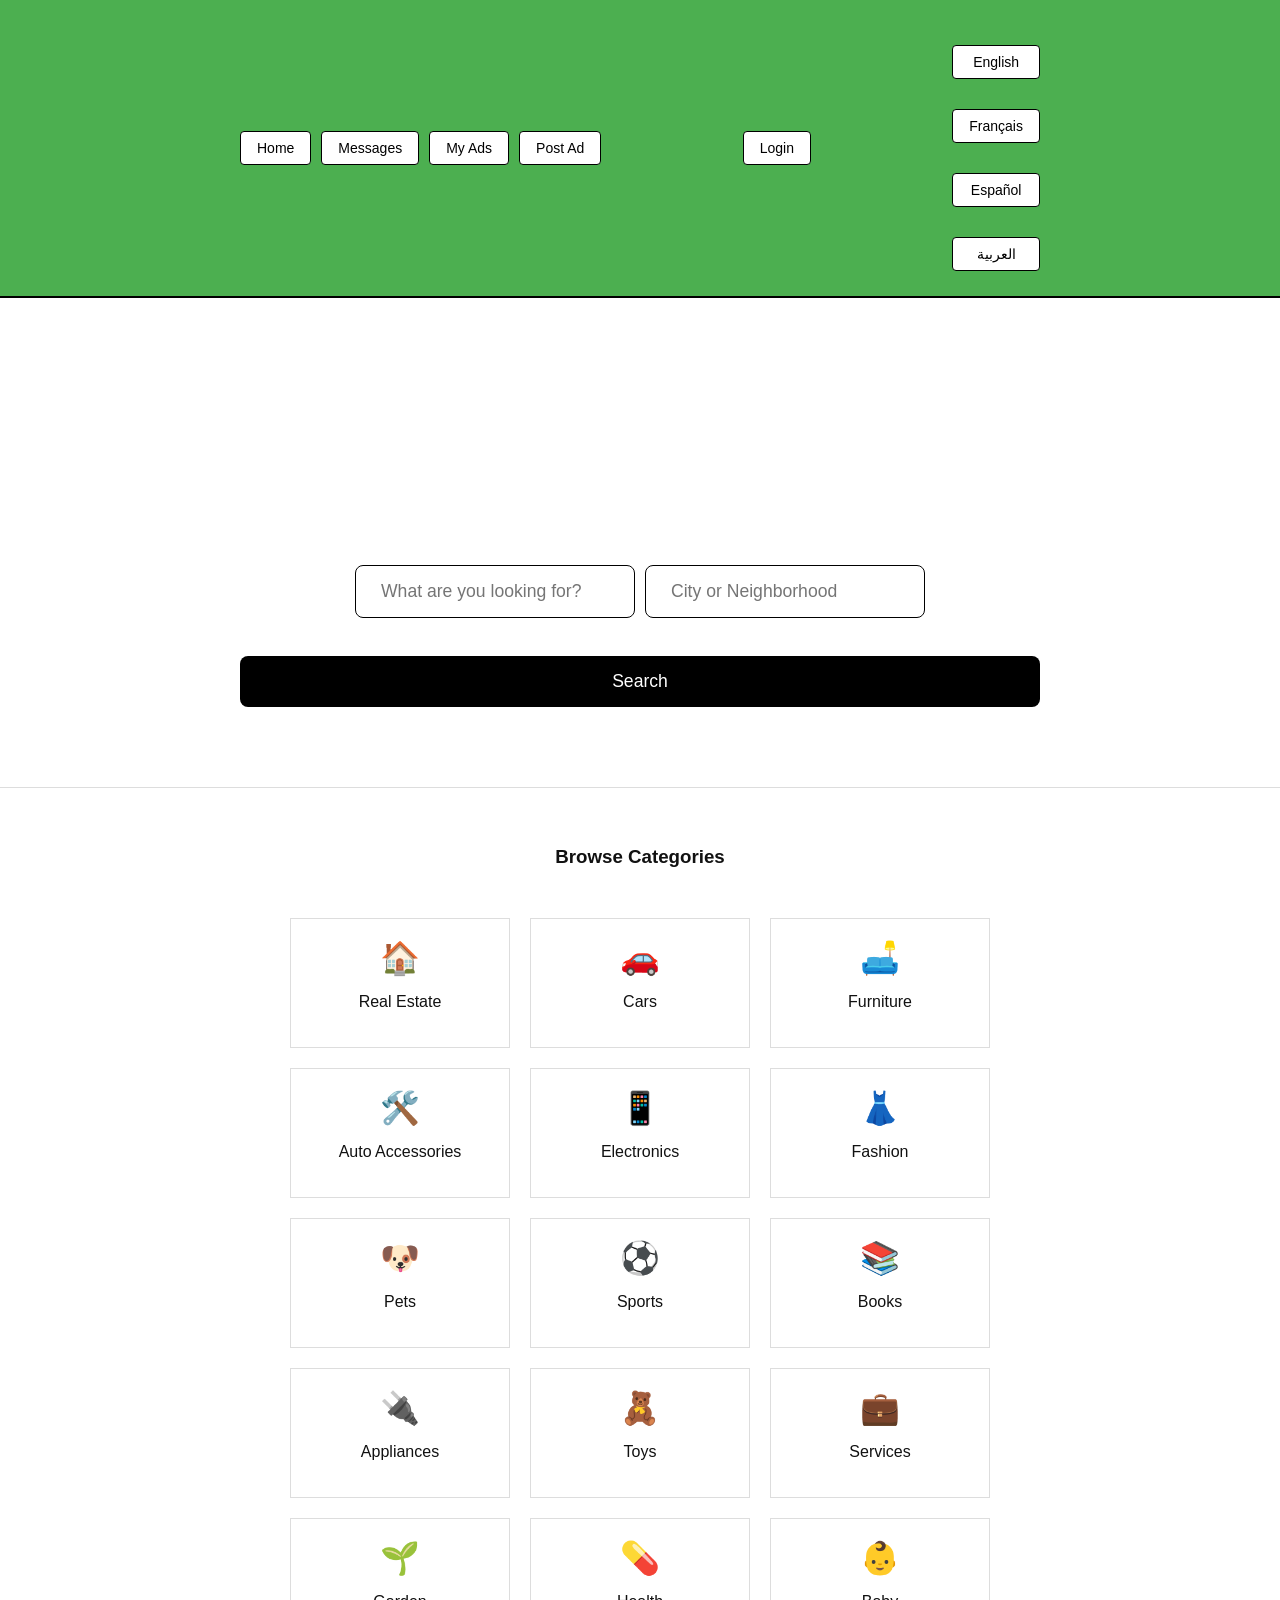
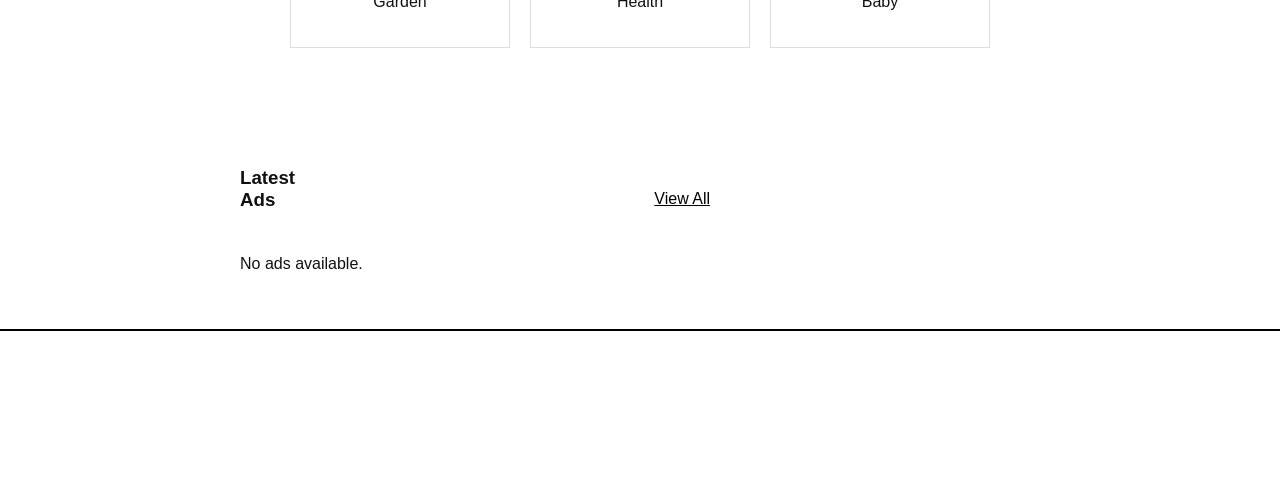
==== index.html @ 33067f7f "Update index.html" ====
<!DOCTYPE html>
<html lang="en">
<head>
    <meta charset="UTF-8">
    <meta name="viewport" content="width=device-width, initial-scale=1.0">
    <title data-i18n="greeting">Marketplace | Find Anything</title>

    <link rel="stylesheet" href="style.css">
    <script src="languages.js"></script>

    <style>
        * {
            box-sizing: border-box;
        }

        body {
            font-family: Arial, sans-serif;
            margin: 0;
            padding: 0;
            background: #ffffff;
            color: #111;
        }

        .container {
            width: 90%;
            max-width: 800px;
            margin: auto;
        }

        /* TOP NAV */
        .top-bar {
            background: #4caf50;
            border-bottom: 2px solid #000;
            padding: 15px 0;
        }

        .top-bar-inner {
            display: flex;
            justify-content: space-between;
            align-items: center;
            flex-wrap: wrap;
            gap: 15px;
        }

        .nav-links,
        .lang-buttons {
            display: flex;
            gap: 10px;
            flex-wrap: wrap;
            align-items: center;
        }

        .nav-links a,
        .lang-buttons button,
        #logout-btn {
            background: white;
            color: black;
            border: 1px solid black;
            padding: 8px 16px;
            cursor: pointer;
            text-decoration: none;
            border-radius: 4px;
            font-size: 14px;
            transition: 0.3s;
        }

        .nav-links a:hover,
        .lang-buttons button:hover,
        #logout-btn:hover {
            background: black;
            color: white;
        }

        #user-info-header {
            font-size: 14px;
            font-weight: bold;
        }

        /* HEADER */
        .header {
            text-align: center;
            padding: 40px 20px 20px;
            background: white;
        }

        .header h1 {
            font-size: 3rem;
            margin: 0;
            font-weight: bold;
        }

        /* HERO */
        .hero {
            padding: 40px 20px;
            text-align: center;
            background: white;
            border-bottom: 1px solid #ddd;
        }

        .hero h2 {
            font-size: 2rem;
            margin-bottom: 25px;
        }

        .search-container {
            display: flex;
            justify-content: center;
            flex-wrap: wrap;
            gap: 10px;
        }

        .search-container input {
            padding: 12px;
            width: 280px;
            border: 1px solid #000;
            border-radius: 4px;
        }

        .btn-search {
            padding: 12px 25px;
            background: black;
            color: white;
            border: none;
            cursor: pointer;
            border-radius: 4px;
        }

        /* CATEGORIES */
        .categories-section {
            padding: 40px 0;
        }

        .categories-section h3 {
            text-align: center;
            margin-bottom: 30px;
        }

        .category-grid {
            display: grid;
            grid-template-columns: repeat(auto-fill, minmax(180px, 1fr));
            gap: 20px;
        }

        .cat-card {
            border: 1px solid #ddd;
            padding: 20px;
            text-align: center;
            background: white;
            cursor: pointer;
            transition: 0.3s;
        }

        .cat-card:hover {
            border-color: black;
            transform: translateY(-3px);
        }

        .cat-card span {
            font-size: 2rem;
            display: block;
            margin-bottom: 10px;
        }

        /* ADS */
        .main-content {
            padding: 40px 0;
        }

        .section-header {
            display: flex;
            justify-content: space-between;
            align-items: center;
            margin-bottom: 25px;
        }

        .btn-link {
            background: none;
            border: none;
            cursor: pointer;
            text-decoration: underline;
            color: black;
        }

        /* FOOTER */
        footer {
            border-top: 2px solid black;
            padding: 30px 0;
            text-align: center;
            background: white;
        }

        footer a {
            color: black;
            text-decoration: none;
        }

        footer a:hover {
            text-decoration: underline;
        }

        footer p {
            margin: 8px 0;
        }
    </style>
</head>

<body>

<!-- TOP BAR -->
<div class="top-bar">
    <div class="container top-bar-inner">

        <!-- NAVIGATION -->
        <div class="nav-links">
            <a href="index.html" data-i18n="home">Home</a>
            <a href="messages.html" data-i18n="messages">Messages</a>
            <a href="myads.html" data-i18n="myAds">My Ads</a>
            <a href="post.html" data-i18n="postAd">Post Ad</a>
        </div>

        <!-- USER INFO -->
        <div id="user-info-header" style="display:none;">
            <span data-i18n="logged_in_as">Logged in as:</span>
            <span id="header-user-email"></span>
        </div>

        <!-- AUTH -->
        <div class="nav-links">
            <a id="userAuth" href="login.html" data-i18n="login">Login</a>
            <button id="logout-btn" onclick="logout()" style="display:none;" data-i18n="logout">Logout</button>
        </div>

        <!-- LANGUAGES -->
        <div class="lang-buttons">
            <button onclick="setLanguage('en')">English</button>
            <button onclick="setLanguage('fr')">Français</button>
            <button onclick="setLanguage('es')">Español</button>
            <button onclick="setLanguage('ar')">العربية</button>
        </div>

    </div>
</div>

<!-- HEADER -->
<header class="header">
    <div class="container">
        <h1 data-i18n="site_name">My Marketplace</h1>
    </div>
</header>

<!-- HERO -->
<section class="hero">
    <div class="container">
        <h2 data-i18n="hero_title">Find anything in your city</h2>

        <div class="search-container">
            <input type="text" id="searchInput" placeholder="What are you looking for?" data-i18n-placeholder="search_placeholder">
            <input type="text" id="locationInput" placeholder="City or Neighborhood" data-i18n-placeholder="location_placeholder">
            <button onclick="applyFilters()" class="btn-search" data-i18n="search">Search</button>
        </div>
    </div>
</section>

<!-- CATEGORIES -->
<section class="categories-section container">
    <h3 data-i18n="browse_categories">Browse Categories</h3>
    <div class="category-grid" id="categoryGrid"></div>
</section>

<!-- ADS -->
<section class="main-content container">
    <div class="section-header">
        <h3 data-i18n="latest_ads">Latest Ads</h3>
        <button onclick="resetFilters()" class="btn-link" data-i18n="view_all">View All</button>
    </div>

    <div id="listings" class="grid"></div>

    <p id="no-items-message" style="display:none; text-align:center;" data-i18n="no_items_found">
        No items found.
    </p>
</section>

<!-- FOOTER -->
<footer>
    <div class="container">
        <p><a href="terms.html" data-i18n="footer_terms">Terms</a></p>
        <p><a href="safety.html" data-i18n="footer_safety">Safety</a></p>
        <p><a href="privacy.html" data-i18n="footer_privacy">Privacy</a></p>
    </div>
</footer>

<script>
function checkLoginStatus() {
    const userRaw = localStorage.getItem('loggedInUser');
    const userEmail = document.getElementById('header-user-email');
    const loginBtn = document.getElementById('userAuth');
    const logoutBtn = document.getElementById('logout-btn');
    const userHeader = document.getElementById('user-info-header');

    if (userRaw) {
        const user = JSON.parse(userRaw);

        if (user && user.email) {
            userEmail.innerText = user.email;
            userHeader.style.display = 'block';
            loginBtn.style.display = 'none';
            logoutBtn.style.display = 'inline-block';
        }
    } else {
        userHeader.style.display = 'none';
        loginBtn.style.display = 'inline-block';
        logoutBtn.style.display = 'none';
    }
}

function logout() {
    localStorage.removeItem('loggedInUser');
    localStorage.removeItem('currentUser');
    checkLoginStatus();
    window.location.href = "index.html";
}

function fetchCategories() {
    const categories = [
        { name: 'Real Estate', icon: '🏠' },
        { name: 'Cars', icon: '🚗' },
        { name: 'Furniture', icon: '🛋️' },
        { name: 'Auto Accessories', icon: '🛠️' },
        { name: 'Electronics', icon: '📱' },
        { name: 'Fashion', icon: '👗' },
        { name: 'Pets', icon: '🐶' },
        { name: 'Sports', icon: '⚽' },
        { name: 'Books', icon: '📚' },
        { name: 'Appliances', icon: '🔌' },
        { name: 'Toys', icon: '🧸' },
        { name: 'Services', icon: '💼' },
        { name: 'Garden', icon: '🌱' },
        { name: 'Health', icon: '💊' },
        { name: 'Baby', icon: '👶' }
    ];

    const categoryGrid = document.getElementById('categoryGrid');
    categoryGrid.innerHTML = '';

    categories.forEach(category => {
        const categoryCard = document.createElement('div');
        categoryCard.className = 'cat-card';

        categoryCard.innerHTML = `
            <span>${category.icon}</span>
            <p>${category.name}</p>
        `;

        categoryCard.onclick = function() {
            filterByCategory(category.name);
        };

        categoryGrid.appendChild(categoryCard);
    });
}

function filterByCategory(category) {
    if (typeof displayAllAds === "function") {
        const ads = JSON.parse(localStorage.getItem("ads") || "[]");
        const filtered = ads.filter(ad => ad.category === category);
        displayAllAds(filtered);
    }
}

window.onload = function() {
    fetchCategories();
    checkLoginStatus();

    if (typeof displayAllAds === "function") {
        displayAllAds();
    }
};
</script>

<script src="storage.js"></script>
<script src="main.js"></script>

</body>
</html>
---- style.css ----
/* --- 1. GLOBAL & RESET --- */
body {
    font-family: 'Segoe UI', Arial, sans-serif;
    margin: 0;
    background: #f6f6f6;
    color: #333;
}

.auth-page-body, .details-page {
    display: flex;
    flex-direction: column;
    min-height: 100vh;
    margin: 0;
}

/* --- 2. HEADER & LANGUAGES --- */
.header {
    background: #4b2aad;
    color: white !important;
    padding: 15px 20px;
    display: flex;
    justify-content: space-between;
    align-items: center;
    width: 100%;
}

.language-nav a, .nav a.text, .nav a {
    color: white !important;
    background: transparent !important;
    text-decoration: none;
    padding: 5px 12px;
    font-size: 14px;
}

.language-nav a:hover {
    text-decoration: underline;
}

/* --- 3. HERO & SEARCH --- */
.hero {
    display: flex;
    flex-direction: column;
    align-items: center;
    justify-content: center;
    text-align: center;
    padding: 60px 20px;
    background-color: #204fbc;
    color: white;
}

#hero_title {
    margin-bottom: 20px;
}

.search-container {
    display: flex;
    justify-content: center;
    gap: 10px;
    margin: 40px auto;
    max-width: 800px;
}

.search-container input, .search-container select {
    padding: 15px 25px !important;
    font-size: 1.1rem !important;
    border-radius: 8px !important;
    border: none;
}

.search-container button {
    padding: 15px 30px !important;
    font-size: 1.1rem;
    border-radius: 8px;
}

/* --- 4. LAYOUTS --- */
.main-content-wrapper {
    display: flex;
    gap: 30px;
    max-width: 1200px;
    margin: 0 auto;
    padding: 20px;
}

.category-sidebar {
    width: 250px;
    flex-shrink: 0;
}

.ads-display-area {
    flex-grow: 1;
}

.category-grid {
    max-width: 1200px;
    margin: 0 auto;
    padding: 20px 50px;
}

/* --- 5. MY ADS PAGE --- */
.ads-grid {
    display: flex;
    flex-direction: column;
    gap: 20px;
    max-width: 900px;
    margin: 20px auto;
}

.myad-card {
    display: flex !important;
    background: white;
    border-radius: 10px;
    overflow: hidden;
    box-shadow: 0 4px 12px rgba(0,0,0,0.08);
    height: 160px;
    border: 1px solid #eee;
}

.myad-img-wrapper {
    width: 220px !important;
    height: 160px !important;
    flex-shrink: 0;
}

.myad-img-wrapper img {
    width: 100% !important;
    height: 100% !important;
    object-fit: cover !important;
}

.myad-content {
    padding: 20px;
    flex-grow: 1;
    display: flex;
    flex-direction: column;
    justify-content: space-between;
}

/* --- 6. DETAIL PAGE --- */
.detail-grid {
    display: grid;
    grid-template-columns: 1fr 350px;
    gap: 40px;
    max-width: 1200px;
    margin: 20px auto;
}

.main-image {
    background: #fff;
    border-radius: 12px;
    overflow: hidden;
    max-height: 500px;
    display: flex;
    justify-content: center;
}

.main-image img {
    max-width: 100%;
    max-height: 500px;
    object-fit: contain;
}

.description-section {
    background: white;
    padding: 25px;
    border-radius: 8px;
    margin-top: 20px;
}

/* --- 7. FORMS --- */
.form-card {
    background: white;
    border-radius: 12px;
    box-shadow: 0 10px 30px rgba(0,0,0,0.1);
    padding: 35px;
    max-width: 600px;
    margin: 40px auto;
}

.form-card input, .form-card select, .form-card textarea {
    width: 100%;
    padding: 12px;
    margin-bottom: 20px;
    border: 1px solid #ddd;
    border-radius: 6px;
    box-sizing: border-box;
}

.feature-option {
    display: flex;
    align-items: center;
    gap: 10px;
    margin: 15px 0;
}

/* --- 8. FOOTER --- */
footer {
    background: #4b2aad;
    color: white !important;
    padding: 40px 20px;
    text-align: center;
    margin-top: auto;
}

footer a {
    color: white !important;
    text-decoration: none;
    margin: 0 10px;
}

/* --- 9. BUTTONS --- */
.btn-primary, .btn-secondary, .btn {
    height: 45px;
    padding: 10px 20px;
    border-radius: 6px;
    font-weight: bold;
    cursor: pointer;
    border: none;
    text-decoration: none;
    display: inline-block;
    text-align: center;
}

.btn-primary { background-color: #007bff; color: white; }
.btn-secondary { background-color: #f8f9fa; color: #333; border: 1px solid #ddd; }

/* General image fix */
img {
    max-width: 100%;
    height: auto;
    display: block;
}

/* IMAGE WRAPPER */
.myad-img-wrapper {
    width: 100%;
    height: 200px;
    overflow: hidden;
    border-radius: 8px;
}

.myad-img-wrapper img {
    width: 100%;
    height: 100%;
    object-fit: cover;
}

/* GRID LAYOUT */
.ads-grid {
    display: grid;
    grid-template-columns: repeat(auto-fill, minmax(280px, 1fr));
    gap: 20px;
    padding: 20px;
}

/* IMAGE */
.ad-img-wrapper img {
    width: 100%;
    height: 100%;
    object-fit: cover;
}

/* CARD */
.ad-card {
    background: white;
    border-radius: 10px;
    overflow: hidden;
    box-shadow: 0 2px 8px rgba(0,0,0,0.1);
}

.ad-img-wrapper {
    width: 100%;
    height: 180px;
    overflow: hidden;
}

.ad-img-wrapper img {
    width: 100%;
    height: 100%;
    object-fit: cover;
}

/* BUTTON STYLING */
.cat-card, .btn-search, .btn-link {
    cursor: pointer;
    transition: transform 0.2s ease;
}

.cat-card:hover {
    transform: translateY(-3px);
    opacity: 0.8;
}

.input-group {
    margin-bottom: 20px;
    display: flex;
    flex-direction: column;
}

.category-details {
    background-color: #fcfcfc;
    margin-top: 10px;
}

@media (max-width: 600px) {
    .grid {
        grid-template-columns: repeat(2, 1fr);
        gap: 10px;
    }

    .card {
        font-size: 0.85rem;
    }

    .card img {
        height: 120px;
        object-fit: cover;
    }

    .search-container {
        display: flex;
        flex-direction: column;
        gap: 8px;
    }

    .search-container input {
        width: 100%;
        font-size: 14px;
        padding: 10px;
    }

    .btn-search {
        width: 100%;
        padding: 10px;
        font-size: 14px;
    }

    .category-grid {
        grid-template-columns: repeat(2, 1fr);
    }
}

@media (max-width: 768px) {
    .card {
        display: flex !important;
        flex-direction: row !important;
        background-color: #ffffff !important;
        align-items: flex-start;
        gap: 15px;
        padding: 12px !important;
        height: auto !important;
        border-bottom: 1px solid #eee;
    }

    .card img {
        width: 110px !important;
        height: 110px !important;
        aspect-ratio: 1 / 1 !important;
        object-fit: cover;
        border-radius: 8px;
    }

    .card-content {
        display: flex;
        flex-direction: column;
        justify-content: flex-start;
        width: 100%;
        line-height: 1.5 !important;
        padding: 0 !important;
    }

    .card-title, .price, .category-label {
        position: static !important;
        margin: 2px 0 !important;
        display: block !important;
    }
}

/* Specific styles for upload section */
.upload-container {
    position: relative;
    width: 100%;
    border: 2px dashed #007bff;
    padding: 20px;
    text-align: center;
    border-radius: 8px;
    background-color: #f9f9f9;
}

.upload-box {
    display: inline-block;
    cursor: pointer;
    font-size: 18px;
    color: #007bff;
    padding: 10px 20px;
    border-radius: 5px;
    border: 1px solid #007bff;
}

.upload-box:hover {
    background-color: #007bff;
    color: #fff;
}

.icon {
    font-size: 40px;
    margin-bottom: 10px;
}

.drop-zone {
    border: 2px dashed #007bff;
    padding: 50px;
    background-color: #f2f2f2;
    margin-top: 20px;
    font-size: 18px;
    color: #888;
    display: none;
    text-align: center;
    border-radius: 8px;
}

.gallery-grid {
    display: grid;
    grid-template-columns: repeat(auto-fill, minmax(120px, 1fr));
    gap: 10px;
    margin-top: 20px;
}

.gallery-grid img {
    width: 100%;
    height: 100%;
    object-fit: cover;
    border-radius: 5px;
}

.upload-container:hover {
    background-color: #e6f7ff;
}

#uploadProgress {
    margin-top: 20px;
    text-align: center;
}

#dropZone {
    border: 2px dashed #007bff;
    padding: 20px;
    border-radius: 10px;
    margin-top: 20px;
    background-color: #f4f4f4;
    text-align: center;
    font-size: 16px;
}

/* Additional adjustments for specific form fields */
.condition-label {
    margin-bottom: 15px;
}

.condition-options {
    display: flex;
    flex-direction: column;
    align-items: flex-start;
}

.condition-option {
    display: flex;
    flex-direction: row;
    align-items: center;
    margin-bottom: 10px;
}

.condition-option input[type="radio"] {
    margin-right: 8px;
}

.featured-label {
    display: flex;
    align-items: center;
    gap: 10px;
    font-size: 16px;
}

.featured-checkbox {
    width: 25px;
    height: 25px;
}

#postAdBtn {
    margin-top: 20px;
}

/* Price options */
.price-option {
    margin-right: 15px;
    font-weight: bold;
    font-size: 16px;
    color: #4CAF50;
}

#price-10-days {
    color: #FF5722;
    font-size: 18px;
}

/* Image delete button styling */
.image-container {
    position: relative;
    display: inline-block;
    margin: 10px;
}

.image-container img {
    width: 100px;
    height: 100px;
    object-fit: cover;
    border-radius: 8px;
}

.delete-btn {
    position: absolute;
    top: 5px;
    right: 5px;
    background-color: rgba(0, 0, 0, 0.6);
    color: white;
    border: none;
    padding: 5px 8px;
    border-radius: 50%;
    cursor: pointer;
}

.delete-btn:hover {
    background-color: rgba(0, 0, 0, 0.8);
}
/* General styling for the form container */
#post-ad-form {
    max-width: 800px;
    margin: 20px auto;
    padding: 20px;
    background-color: #f9f9f9;
    border-radius: 8px;
    box-shadow: 0 4px 8px rgba(0, 0, 0, 0.1);
}

/* Title and main heading of the form */
#post-ad-form h2 {
    text-align: center;
    font-size: 24px;
    color: #333;
    margin-bottom: 20px;
}

/* Input fields */
input[type="text"], input[type="number"], input[type="file"], textarea, select {
    width: 100%;
    padding: 12px;
    margin: 8px 0;
    border: 1px solid #ddd;
    border-radius: 4px;
    font-size: 16px;
    box-sizing: border-box;
}

/* Styling for the textarea (description field) */
textarea {
    height: 150px;
}

/* Label for inputs */
label {
    font-size: 16px;
    font-weight: 600;
    margin-bottom: 8px;
    display: inline-block;
    color: #555;
}

/* Make the buttons look nice */
button, input[type="submit"] {
    background-color: #007bff;
    color: white;
    border: none;
    padding: 12px 20px;
    font-size: 16px;
    cursor: pointer;
    border-radius: 4px;
    width: 100%;
    margin-top: 20px;
    transition: background-color 0.3s ease;
}

button:hover, input[type="submit"]:hover {
    background-color: #0056b3;
}

/* PayPal button container styling */
#paypal-button-container {
    text-align: center;
    margin-top: 20px;
}

/* Grid for car-specific fields */
#car-info {
    display: none;
    margin-top: 20px;
}

#car-info select, #car-info input {
    width: 48%;
    margin: 8px 1%;
    display: inline-block;
}

/* Show the condition input based on category */
#condition-field {
    display: block;
    margin-top: 20px;
}

/* File upload preview */
#galleryPreview {
    display: flex;
    flex-wrap: wrap;
    margin-top: 20px;
}

#galleryPreview .image-container {
    position: relative;
    margin: 5px;
}

#galleryPreview img {
    width: 100px;
    height: 100px;
    object-fit: cover;
    border-radius: 4px;
}

.delete-icon {
    position: absolute;
    top: 5px;
    right: 5px;
    background-color: rgba(0, 0, 0, 0.5);
    color: white;
    border-radius: 50%;
    cursor: pointer;
    padding: 2px 5px;
    font-size: 16px;
}

/* Style for featured ad options (checkboxes) */
#featured-options {
    margin-top: 20px;
}

#featured-options input[type="radio"] {
    margin-right: 10px;
}

/* Styling for the file input label */
label[for="ad-image"] {
    font-size: 16px;
    font-weight: 600;
    color: #555;
}

/* Making the condition selection more accessible */
#condition-field input {
    margin-right: 10px;
}

#condition-field label {
    display: inline-block;
    font-size: 16px;
}

/* Mobile-friendly responsiveness */
@media (max-width: 768px) {
    #post-ad-form {
        padding: 15px;
        margin: 10px;
    }

    #car-info select, #car-info input {
        width: 100%;
    }

    #galleryPreview .image-container img {
        width: 80px;
        height: 80px;
    }

    button, input[type="submit"] {
        padding: 12px;
        width: auto;
    }
}
.upload-section {
    margin: 20px 0;
}

.upload-label {
    display: block;
    margin-bottom: 10px;
    font-size: 16px;
    font-weight: bold;
}

#image-previews {
    display: flex;
    flex-wrap: wrap;
    gap: 15px;
    margin-top: 10px;
}
/* Image preview styling */
.image-preview {
    position: relative;
    display: inline-block;
    margin: 10px;
}
.image-preview {
    position: relative;
    width: 100px;
    height: 100px;
    border: 1px solid #ddd;
    border-radius: 8px;
    overflow: hidden;
    display: inline-block;
}
.ad-image-box {
    width: 100%;
    height: 200px;
    overflow: hidden;
    border-radius: 8px;
}

.ad-image-box img {
    width: 100%;
    height: 100%;
    object-fit: cover;
    display: block;
}
.image-preview img {
    width: 100%;
    height: 100%;
    object-fit: cover;
}

.delete-btn {
    position: absolute;
    top: 0;
    right: 0;
    background-color: rgba(255, 0, 0, 0.5);
    color: white;
    border: none;
    padding: 5px;
    cursor: pointer;
    font-size: 16px;
    border-radius: 50%;
    display: flex;
    justify-content: center;
    align-items: center;
}
.delete-btn:hover {
    background-color: red;
}
.lang-buttons {
    display: flex;
    flex-direction: column; /* This stacks them vertically */
    gap: 10px;              /* Adds space between buttons */
    width: fit-content;     /* Prevents buttons from stretching across the whole screen */
.ad-card img,
#ads-container img,
#listings img {
    width: 100%;
    height: 200px;
    object-fit: cover;
    border-radius: 8px;
}

    
    margin: 10px 0;         /* Adds some breathing room */
}

.lang-buttons button {
    width: 100%;            /* Makes all buttons the same width */
    text-align: center;
    padding: 8px 15px;
}
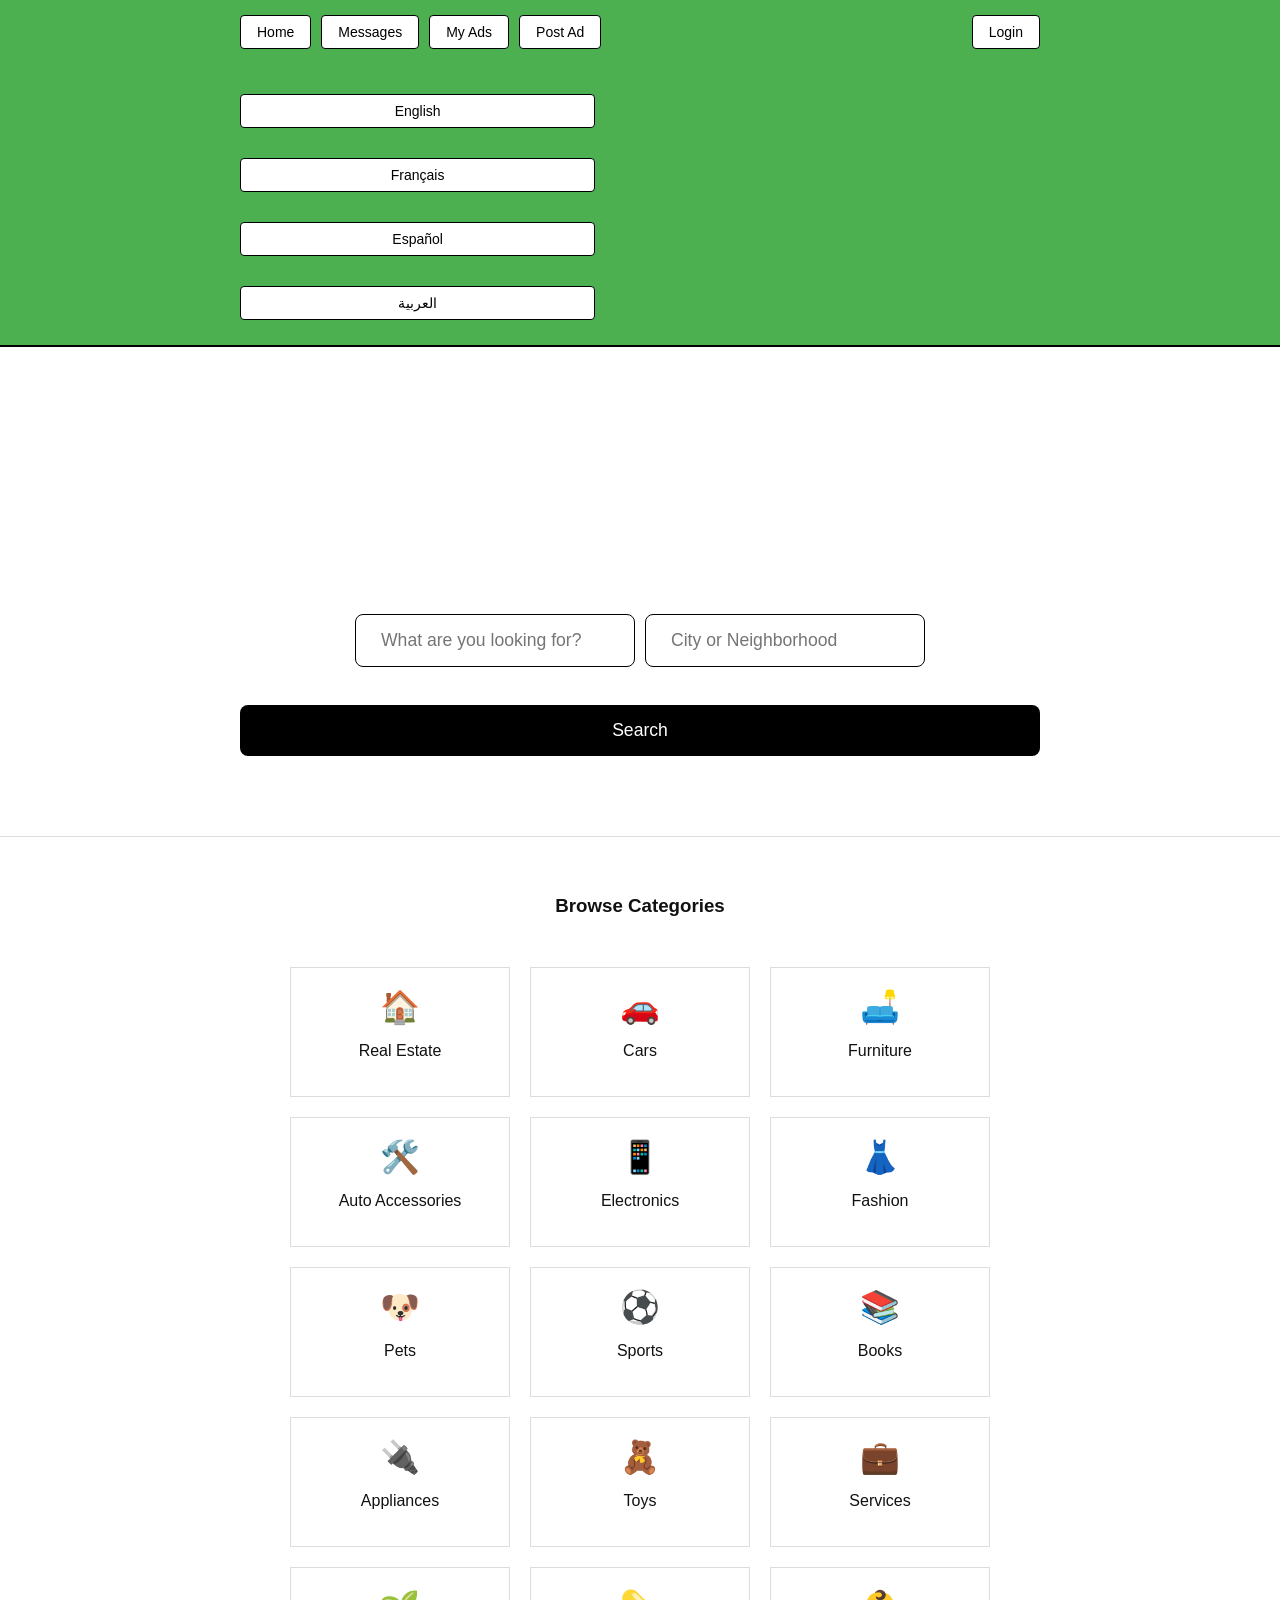
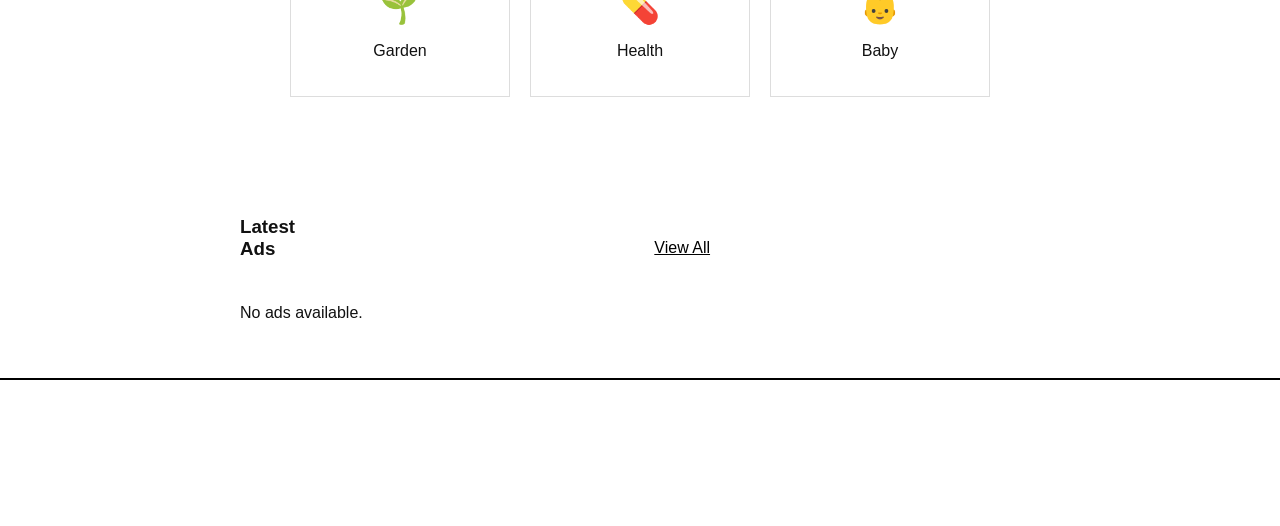
==== commit 32f34c57: "Change flex-direction to row for nav links and buttons" ====
--- a/index.html
+++ b/index.html
@@ -45,6 +45,7 @@
         .nav-links,
         .lang-buttons {
             display: flex;
+            flex-direction: row;
             gap: 10px;
             flex-wrap: wrap;
             align-items: center;
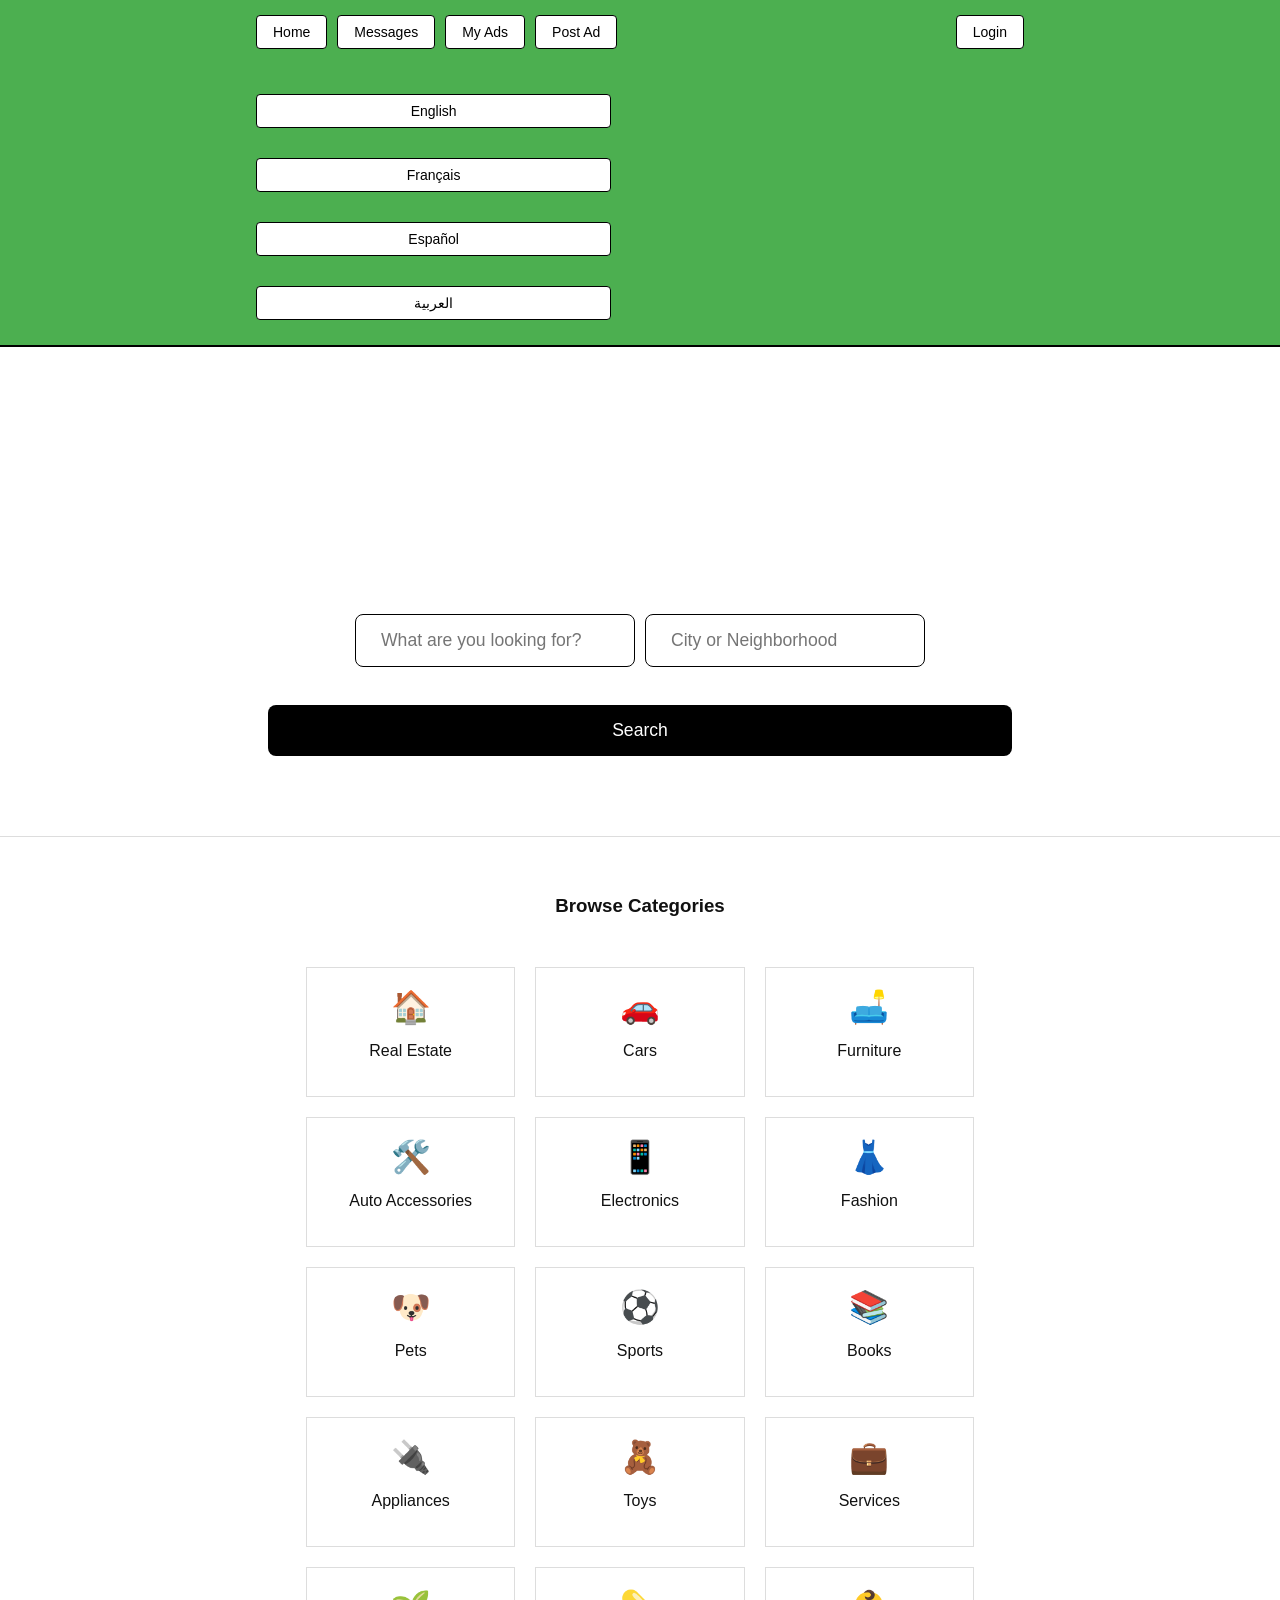
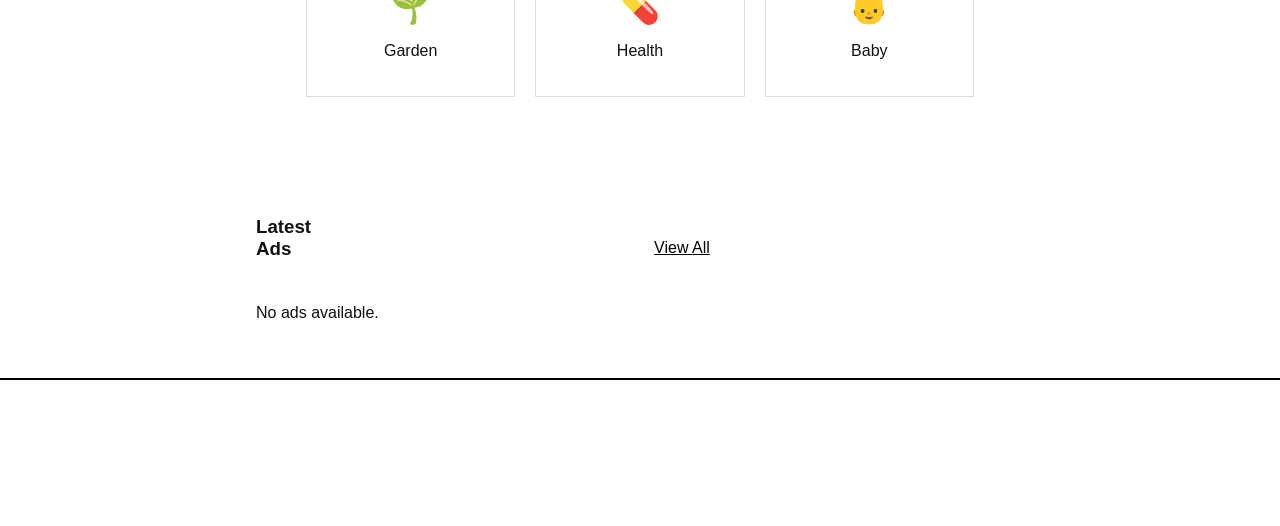
==== commit cb40866c: "Update index.html" ====
--- a/index.html
+++ b/index.html
@@ -22,7 +22,7 @@
         }
 
         .container {
-            width: 90%;
+            width: 60%;
             max-width: 800px;
             margin: auto;
         }
@@ -79,7 +79,7 @@
 
         /* HEADER */
         .header {
-            text-align: center;
+            text-align: right;
             padding: 40px 20px 20px;
             background: white;
         }
@@ -118,7 +118,7 @@
         }
 
         .btn-search {
-            padding: 12px 25px;
+            padding: 10px 20px;
             background: black;
             color: white;
             border: none;
@@ -377,6 +377,28 @@
         displayAllAds();
     }
 };
+
+ function checkLogin() {
+    const user = localStorage.getItem("loggedInUser");
+    const loginBtn = document.getElementById("loginBtn");
+    const logoutBtn = document.getElementById("logoutBtn");
+
+    if (user) {
+        loginBtn.style.display = "none";
+        logoutBtn.style.display = "inline-block";
+    } else {
+        loginBtn.style.display = "inline-block";
+        logoutBtn.style.display = "none";
+    }
+}
+
+document.getElementById("logoutBtn").addEventListener("click", () => {
+    localStorage.removeItem("loggedInUser");
+    checkLogin();
+    window.location.href = "index.html";
+});
+
+window.onload = checkLogin;   
 </script>
 
 <script src="storage.js"></script>
--- a/style.css
+++ b/style.css
@@ -787,3 +787,40 @@
     text-align: center;
     padding: 8px 15px;
 }
+body {
+    background: #fff;
+    color: #111;
+    font-family: Arial;
+}
+
+/* clean top navigation */
+.nav {
+    display: flex;
+    gap: 15px;
+    padding: 15px;
+    border-bottom: 1px solid #000;
+    background: white;
+    align-items: center;
+}
+
+/* buttons minimal style */
+.nav a, .nav button {
+    background: none;
+    border: none;
+    color: black;
+    cursor: pointer;
+    font-size: 14px;
+}
+
+/* hover effect */
+.nav a:hover, .nav button:hover {
+    text-decoration: underline;
+}
+
+/* RTL support improvement */
+html[dir="rtl"] .nav {
+    justify-content: flex-end;
+}
+
+
+
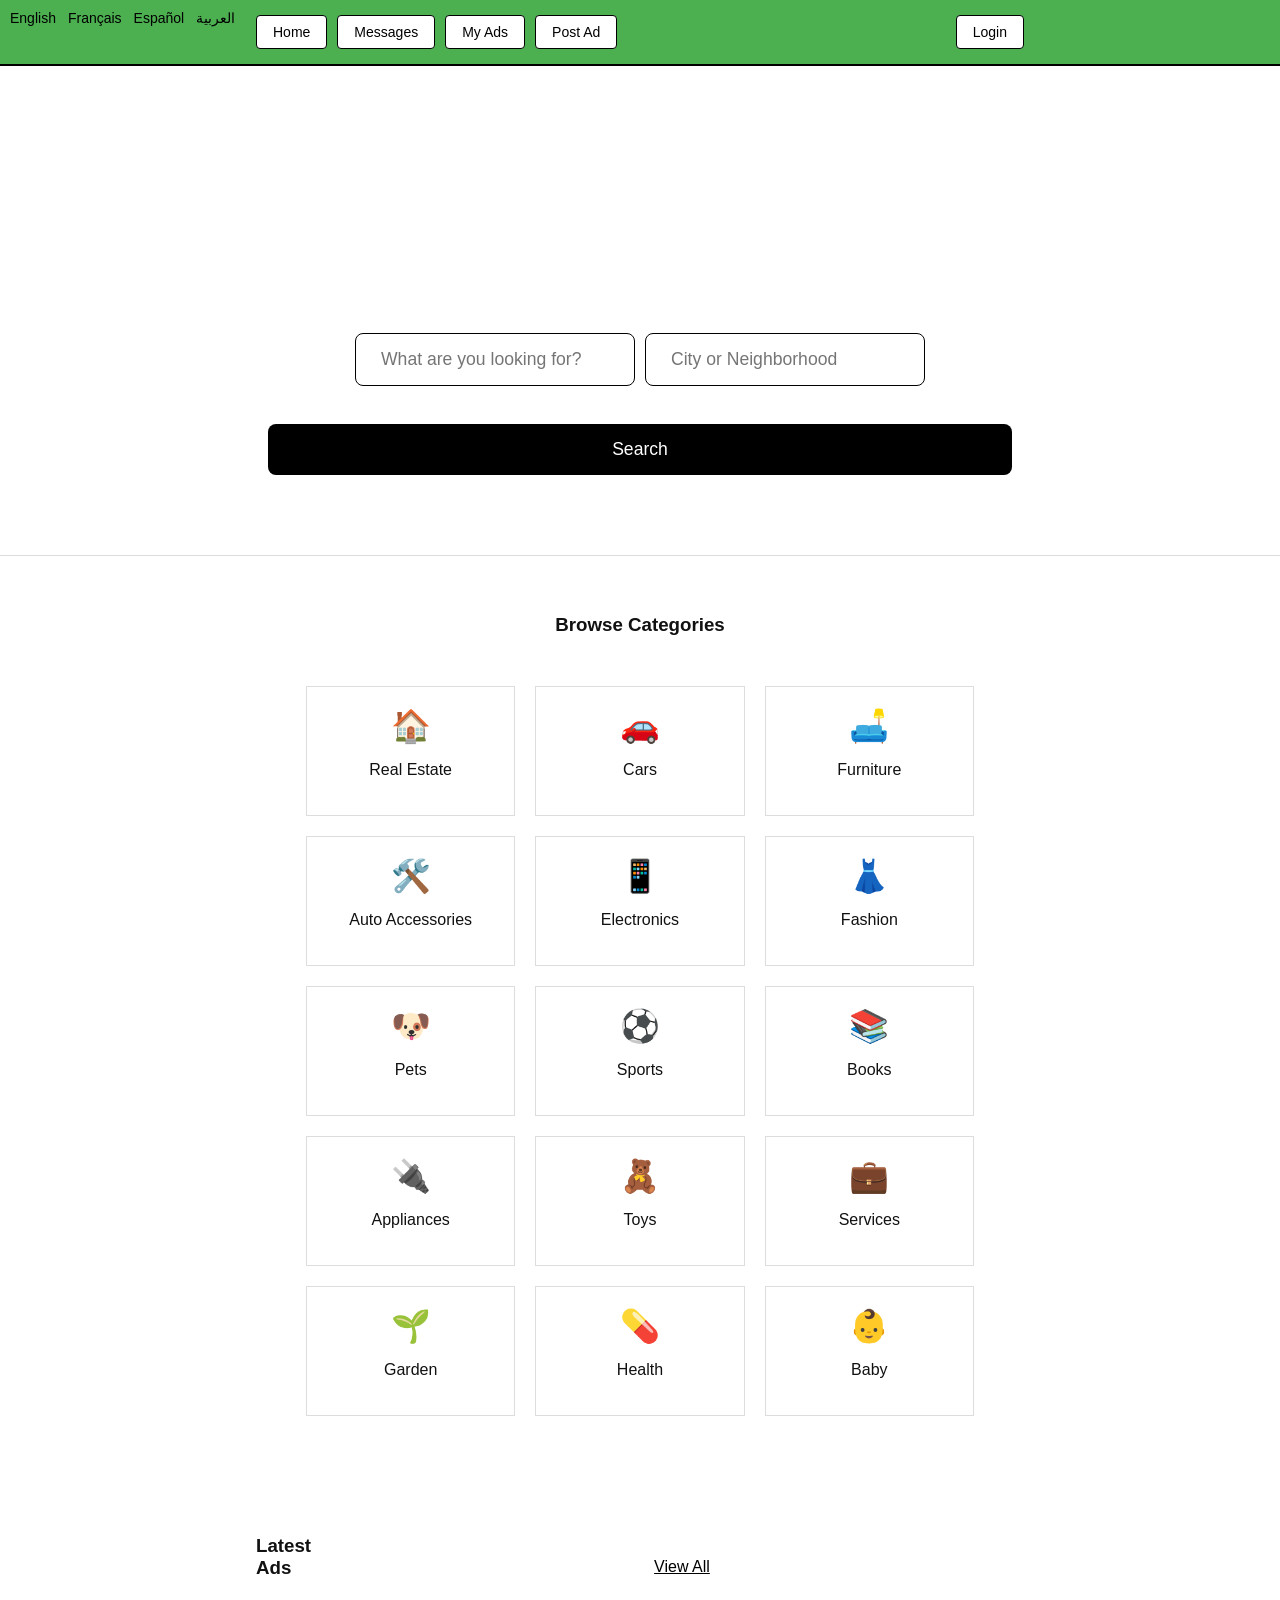
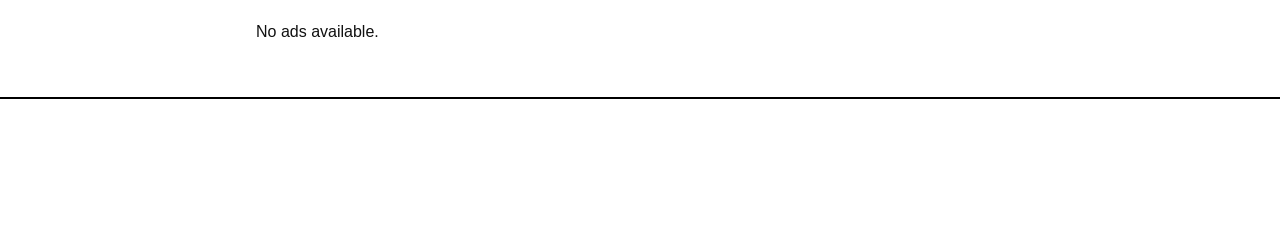
==== commit 4dc1c49e: "Update index.html" ====
--- a/index.html
+++ b/index.html
@@ -4,7 +4,12 @@
     <meta charset="UTF-8">
     <meta name="viewport" content="width=device-width, initial-scale=1.0">
     <title data-i18n="greeting">Marketplace | Find Anything</title>
-
+<div class="lang-text">
+    <span onclick="setLanguage('en')">English</span>
+    <span onclick="setLanguage('fr')">Français</span>
+    <span onclick="setLanguage('es')">Español</span>
+    <span onclick="setLanguage('ar')">العربية</span>
+</div>
     <link rel="stylesheet" href="style.css">
     <script src="languages.js"></script>
 
@@ -231,14 +236,7 @@
             <button id="logout-btn" onclick="logout()" style="display:none;" data-i18n="logout">Logout</button>
         </div>
 
-        <!-- LANGUAGES -->
-        <div class="lang-buttons">
-            <button onclick="setLanguage('en')">English</button>
-            <button onclick="setLanguage('fr')">Français</button>
-            <button onclick="setLanguage('es')">Español</button>
-            <button onclick="setLanguage('ar')">العربية</button>
-        </div>
-
+     
     </div>
 </div>
 
--- a/style.css
+++ b/style.css
@@ -821,6 +821,27 @@
 html[dir="rtl"] .nav {
     justify-content: flex-end;
 }
-
-
-
+.lang-text {
+    display: flex;
+    flex-direction: row;
+    gap: 12px;
+    align-items: center;
+
+    /* TOP LEFT POSITION */
+    position: absolute;
+    top: 10px;
+    left: 10px;
+}
+
+.lang-text span {
+    cursor: pointer;
+    font-size: 14px;
+    color: #000;
+    text-decoration: none;
+}
+
+.lang-text span:hover {
+    text-decoration: underline;
+}
+
+
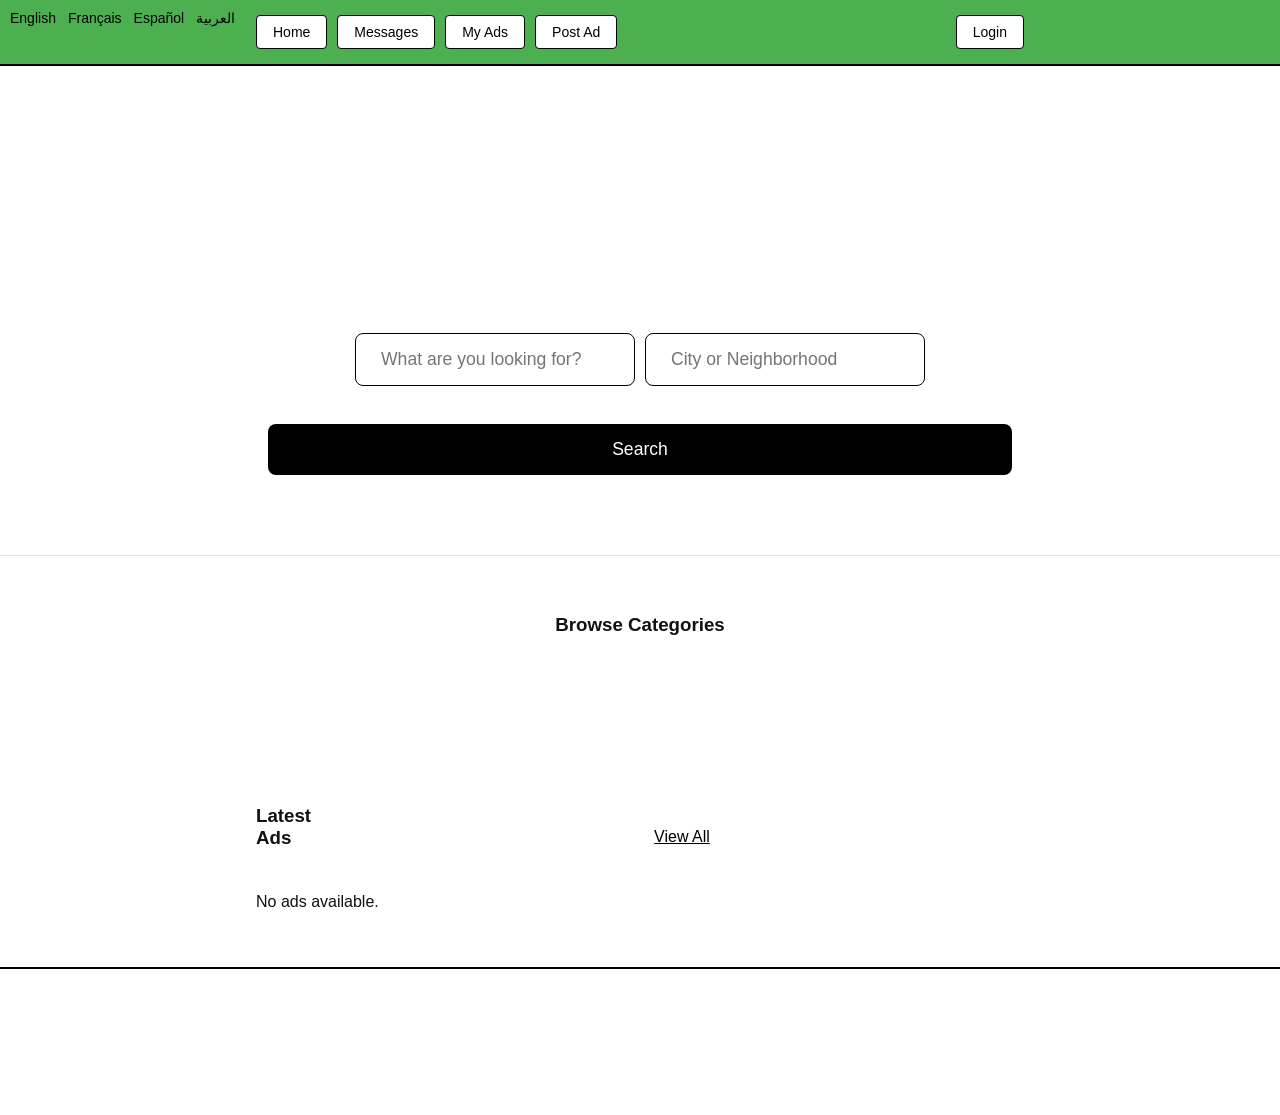
==== commit d3a546f9: "Update index.html" ====
--- a/index.html
+++ b/index.html
@@ -372,7 +372,8 @@
     checkLoginStatus();
 
     if (typeof displayAllAds === "function") {
-        displayAllAds();
+        const ads = JSON.parse(localStorage.getItem("ads") || "[]");
+        displayAllAds(ads);
     }
 };
 
@@ -390,12 +391,6 @@
     }
 }
 
-document.getElementById("logoutBtn").addEventListener("click", () => {
-    localStorage.removeItem("loggedInUser");
-    checkLogin();
-    window.location.href = "index.html";
-});
-
 window.onload = checkLogin;   
 </script>
 
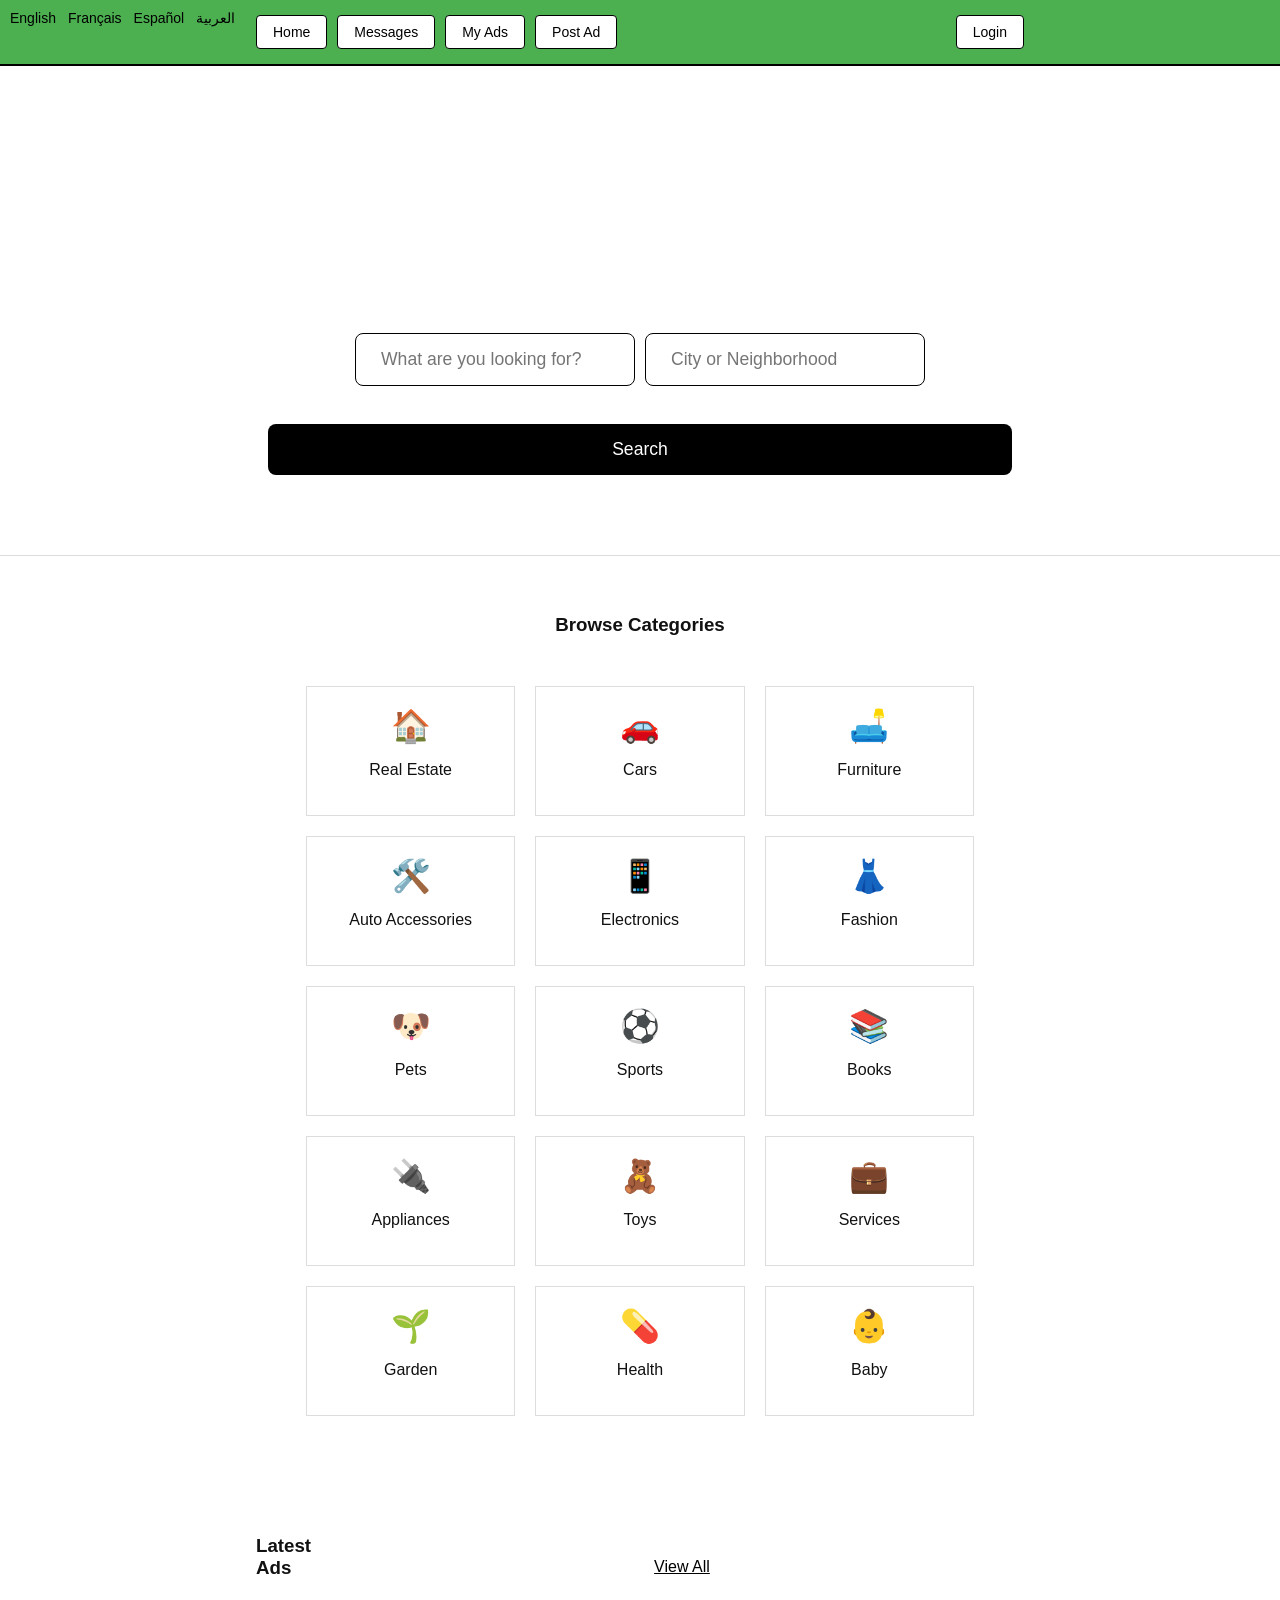
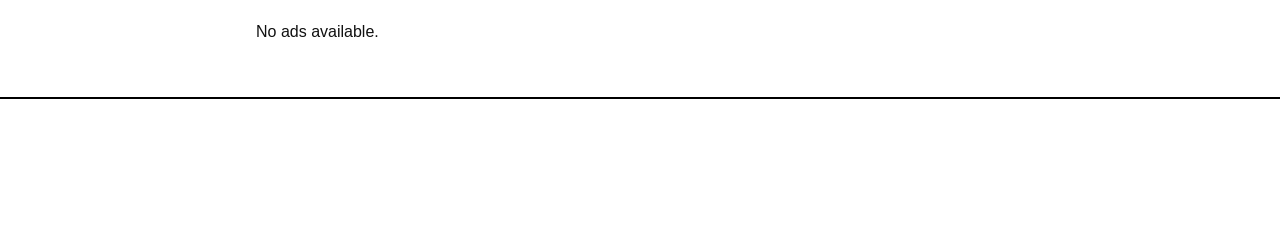
==== commit dff8467e: "Update index.html" ====
--- a/index.html
+++ b/index.html
@@ -292,31 +292,39 @@
 <script>
 function checkLoginStatus() {
     const userRaw = localStorage.getItem('loggedInUser');
+
     const userEmail = document.getElementById('header-user-email');
     const loginBtn = document.getElementById('userAuth');
     const logoutBtn = document.getElementById('logout-btn');
     const userHeader = document.getElementById('user-info-header');
 
     if (userRaw) {
-        const user = JSON.parse(userRaw);
-
-        if (user && user.email) {
-            userEmail.innerText = user.email;
-            userHeader.style.display = 'block';
-            loginBtn.style.display = 'none';
-            logoutBtn.style.display = 'inline-block';
-        }
-    } else {
-        userHeader.style.display = 'none';
-        loginBtn.style.display = 'inline-block';
-        logoutBtn.style.display = 'none';
+        try {
+            const user = JSON.parse(userRaw);
+
+            if (user && user.email) {
+                if (userEmail) userEmail.innerText = user.email;
+                if (userHeader) userHeader.style.display = 'block';
+                if (loginBtn) loginBtn.style.display = 'none';
+                if (logoutBtn) logoutBtn.style.display = 'inline-block';
+                return;
+            }
+        } catch (e) {
+            console.error("Invalid user data:", e);
+        }
     }
+
+    if (userHeader) userHeader.style.display = 'none';
+    if (loginBtn) loginBtn.style.display = 'inline-block';
+    if (logoutBtn) logoutBtn.style.display = 'none';
 }
 
 function logout() {
     localStorage.removeItem('loggedInUser');
     localStorage.removeItem('currentUser');
+
     checkLoginStatus();
+
     window.location.href = "index.html";
 }
 
@@ -340,6 +348,9 @@
     ];
 
     const categoryGrid = document.getElementById('categoryGrid');
+
+    if (!categoryGrid) return;
+
     categoryGrid.innerHTML = '';
 
     categories.forEach(category => {
@@ -351,7 +362,7 @@
             <p>${category.name}</p>
         `;
 
-        categoryCard.onclick = function() {
+        categoryCard.onclick = function () {
             filterByCategory(category.name);
         };
 
@@ -362,36 +373,33 @@
 function filterByCategory(category) {
     if (typeof displayAllAds === "function") {
         const ads = JSON.parse(localStorage.getItem("ads") || "[]");
-        const filtered = ads.filter(ad => ad.category === category);
+
+        const filtered = ads.filter(ad =>
+            ad.category &&
+            ad.category.toLowerCase() === category.toLowerCase()
+        );
+
         displayAllAds(filtered);
     }
 }
 
-window.onload = function() {
+document.addEventListener("DOMContentLoaded", function () {
+
     fetchCategories();
     checkLoginStatus();
+
+    const logoutBtn = document.getElementById("logout-btn");
+
+    if (logoutBtn) {
+        logoutBtn.addEventListener("click", logout);
+    }
 
     if (typeof displayAllAds === "function") {
         const ads = JSON.parse(localStorage.getItem("ads") || "[]");
         displayAllAds(ads);
     }
-};
-
- function checkLogin() {
-    const user = localStorage.getItem("loggedInUser");
-    const loginBtn = document.getElementById("loginBtn");
-    const logoutBtn = document.getElementById("logoutBtn");
-
-    if (user) {
-        loginBtn.style.display = "none";
-        logoutBtn.style.display = "inline-block";
-    } else {
-        loginBtn.style.display = "inline-block";
-        logoutBtn.style.display = "none";
-    }
-}
-
-window.onload = checkLogin;   
+
+});
 </script>
 
 <script src="storage.js"></script>
